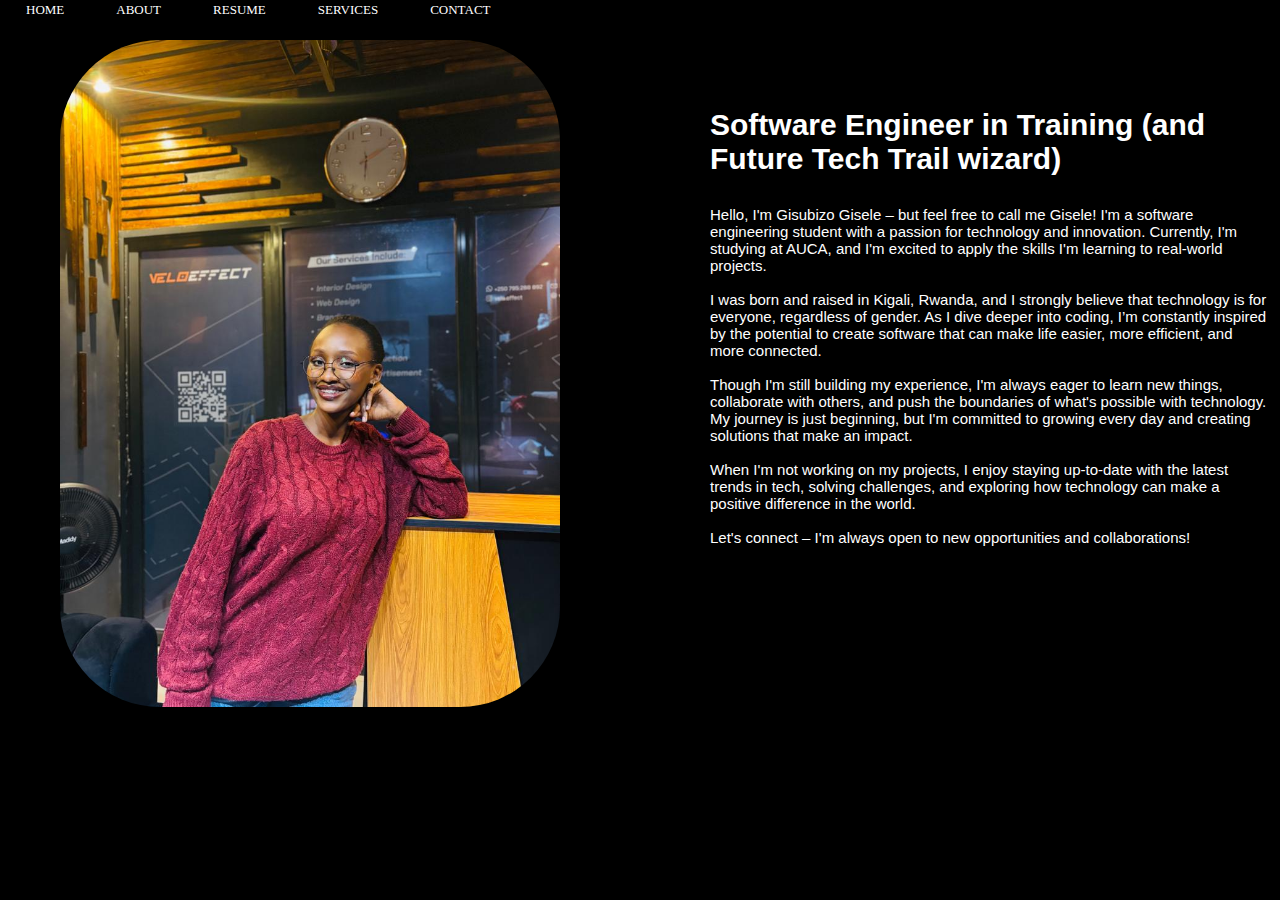
==== about.html @ d88c12ae "First release of my portifolio" ====
<!DOCTYPE html>
<html lang="en">
<head>
    <meta charset="UTF-8">
    <meta name="viewport" content="width=device-width, initial-scale=1.0">
    <title>About page</title>
    <link rel="stylesheet" href="style.css">
</head>
<body class="about-page">
    <section>
<div class="nuv">
    <ul>
        <li><a href="index.html">HOME</a></li>
        <li><a href="about.html">ABOUT</a></li>
        <li><a href="resume.html">RESUME</a></li>
        <li><a href="">SERVICES</a></li>
        <li><a href="">CONTACT</a></li>
    </ul>
</div>
<img src="img/me 33.jpg" alt="">

        <div class="about-content">
            <h1>Software Engineer in Training (and Future Tech Trail wizard)</h1>
            <p>Hello, I'm <strong>Gisubizo Gisele</strong> – but feel free to call me Gisele! I'm a software engineering student with a passion for technology and innovation. Currently, I'm studying at AUCA, and I'm excited to apply the skills I'm learning to real-world projects.</p>
<br>
            <p>I was born and raised in Kigali, Rwanda, and I strongly believe that technology is for everyone, regardless of gender. As I dive deeper into coding, I’m constantly inspired by the potential to create software that can make life easier, more efficient, and more connected.</p>
            <br>
            <p>Though I'm still building my experience, I'm always eager to learn new things, collaborate with others, and push the boundaries of what's possible with technology. My journey is just beginning, but I'm committed to growing every day and creating solutions that make an impact.</p>
            <br>
            <p>When I'm not working on my projects, I enjoy staying up-to-date with the latest trends in tech, solving challenges, and exploring how technology can make a positive difference in the world.</p>
            <br>
            <p>Let's connect – I'm always open to new opportunities and collaborations!</p>
        </div>

    </section>
</body>
</html>
---- style.css ----
.eb-garamond {
  font-family: "EB Garamond", serif;
  font-optical-sizing: auto;
  font-weight:400;
  font-style: italic;
}

*{
    margin: 0;
    padding: 0;
}
.index-page{
    background-color: rgb(0, 0, 0);
    background-image:linear-gradient(rgba(0, 0, 0, 0.5),rgba(0,0,0,0.5),rgba(33, 30, 30, 0.5)),url('me\ 22.jpg') ;
   background-size: cover;
   height: 73.1vh;
   background-position: 15rem;
background-repeat: no-repeat;

}
.round-image {
    width: 150px; /* Adjust to the desired size */
    height: 150px; /* Ensure height and width are equal */
    border-radius: 50%; /* Makes the image round */
    object-fit: cover; /* Ensures the image covers the area without stretching */
    position: absolute;
    top: -0.5px;
    
  }
.icons i{
    margin-bottom: 3rem;
    padding: 1em;
}
.icons p{
    color: #ffffff;
    margin-bottom: 20px;
    margin-left: 15px;
}

.nav{

    margin-top: 10rem;
    padding: 0;

}
.nav ul li {
    padding: 15px; 
 
  }
.nav a{
    text-decoration: none;
    color: #ffffff;
    display: block;
    font-family: 'Times New Roman', Times, serif;
   
    
    font-weight:lighter;
 font-size: small;
    margin-left: 70px;
    
}
.nav ul li i {
    margin-right: 10px; /* Adds space between icon and text */
    font-size: 18px; /* Adjust icon size */
  }
.content{
    color: #ffffff;
    margin-left: 18rem;
    position: relative;
    top: -150px;
}  
.content p{
 font-weight:lighter;
 font-size: small;
 color: rgb(211, 211, 216);
 margin-left: 2rem;
}
.content h1{
    font-weight: bolder;
    font-size:40px;
   
}
















*{
    margin: 0;
    padding: 0;
}

.nuv a{
    color: #fff;
    text-decoration: none;
    padding: 2em;
    font-size: 13px;


}
.nuv ul{
    display: flex;
    text-decoration: none;
    list-style-type: none;
    justify-content: left;
}
.nuv ul li{
    font-family: 'Times New Roman', Times, serif;
}

.about-page{
    background-color: black;
    color: #fff;
    font-family: sans-serif,Arial, Helvetica, sans-serif;

}

.about-content{
    text-align: left;
    padding: 10px;
    margin-left: 700px;
    max-width: 300rem;
    font-size: 15px;
    margin-top: 80px;
    
}
.about-content p{
    font-weight:lighter;
}
.about-content h1{
    margin-bottom: 1em;
    font-size:800;
}

img{
     border-radius: 100px;
    position:absolute;
    top: 40px;
    margin-left: 60px;
    width: 500px;

}





















.resume-page{
    background-color: black;
    color: #fff;
}
.resume img{
    width: 500px;
    height: 240px;
    border-radius: 32px;
   
    object-fit: cover;
    position:absolute;
    top:70px;
    left: -61px;
}
.content-resume{
    font-size: 15px;
    width: 73rem;
    padding:16px;
    margin-top: 20px;
    display: inline-flex;
  
}

.content-resume ul{
    list-style-type: none;
    
}

.r2,r3,r4,r5{
padding: 30px;

}

header{
margin-top: 17rem;
}

.sect1{
margin: 10px;
}
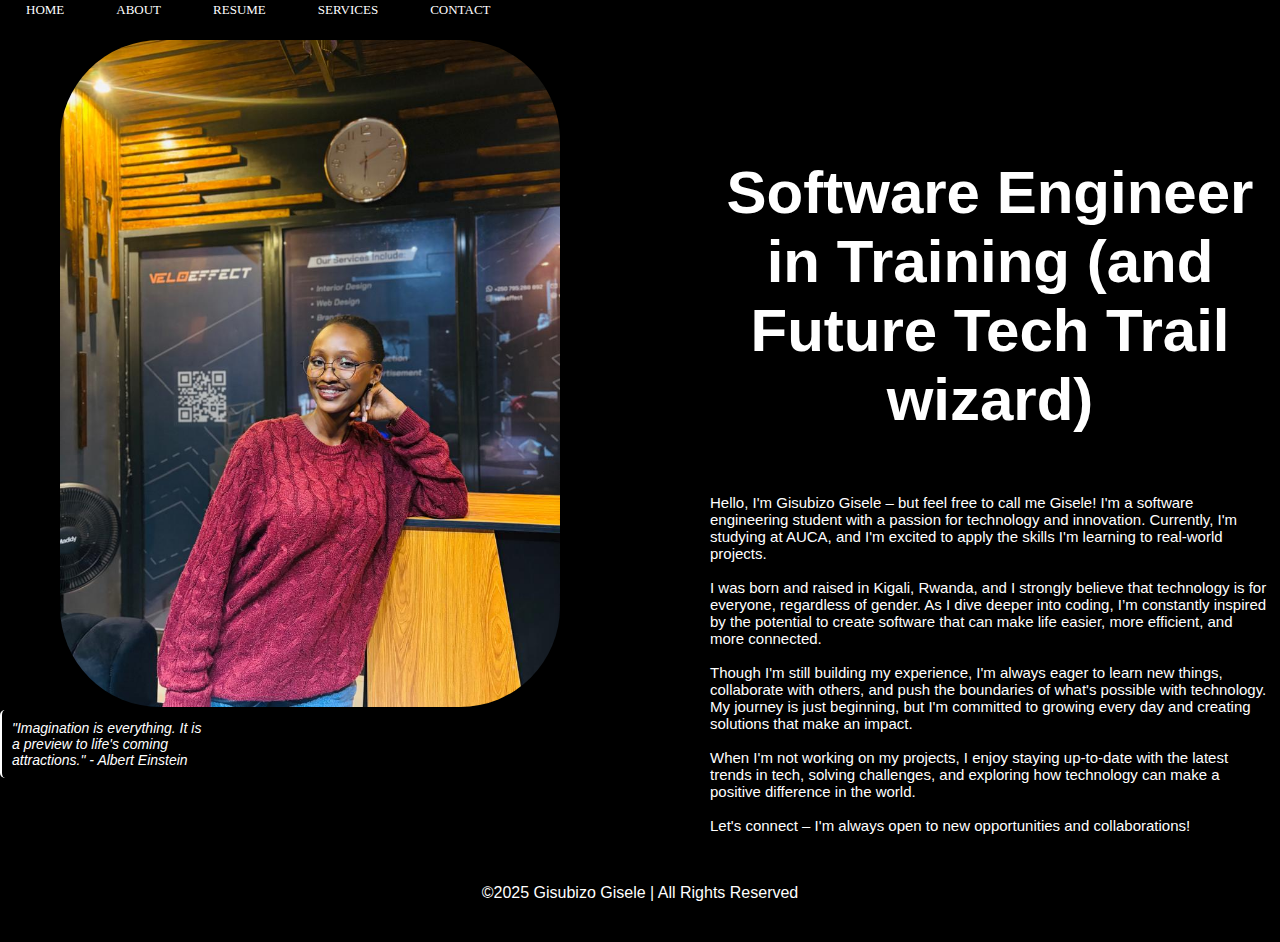
==== commit 7d6ec366: "Second phase of my portifolio website" ====
--- a/about.html
+++ b/about.html
@@ -14,10 +14,15 @@
         <li><a href="about.html">ABOUT</a></li>
         <li><a href="resume.html">RESUME</a></li>
         <li><a href="">SERVICES</a></li>
-        <li><a href="">CONTACT</a></li>
+        <li><a href="contact.html">CONTACT</a></li>
     </ul>
 </div>
 <img src="img/me 33.jpg" alt="">
+
+<blockquote class="quote">
+    "Imagination is everything. It is a preview to life's coming attractions." 
+    <span class="author">- Albert Einstein</span>
+  </blockquote>
 
         <div class="about-content">
             <h1>Software Engineer in Training (and Future Tech Trail wizard)</h1>
@@ -33,5 +38,8 @@
         </div>
 
     </section>
+    <footer>
+        &copy;2025 Gisubizo Gisele | All Rights Reserved
+      </footer>  
 </body>
 </html>--- a/style.css
+++ b/style.css
@@ -14,7 +14,7 @@
     background-color: rgb(0, 0, 0);
     background-image:linear-gradient(rgba(0, 0, 0, 0.5),rgba(0,0,0,0.5),rgba(33, 30, 30, 0.5)),url('me\ 22.jpg') ;
    background-size: cover;
-   height: 73.1vh;
+   height: 86vh;
    background-position: 15rem;
 background-repeat: no-repeat;
 
@@ -68,20 +68,34 @@
     color: #ffffff;
     margin-left: 18rem;
     position: relative;
-    top: -150px;
+    top: -250px;
 }  
 .content p{
  font-weight:lighter;
  font-size: small;
  color: rgb(211, 211, 216);
- margin-left: 2rem;
+ margin-left: 10em;
 }
 .content h1{
     font-weight: bolder;
     font-size:40px;
-   
-}
-
+    margin-right: 12em;
+    
+   
+}
+footer{
+    background-color: black;
+    color: rgb(255, 255, 255);
+    padding: 40px 90px; /* Increase padding to make the footer taller */
+    text-align: center;
+    position: relative;
+    bottom: 0;
+  }
+
+  .footer p {
+    margin: 0;
+    font-size: 16px;
+  }
 
 
 
@@ -126,6 +140,23 @@
     font-family: sans-serif,Arial, Helvetica, sans-serif;
 
 }
+
+.quote {
+    font-size: 14px;
+    justify-content: right;
+    position: absolute;
+    left: -20em;
+    top: 50em;
+    font-style: italic;
+    color: #ffffff;
+    max-width: 200px;
+    margin-top: 10px;
+    margin-left: 20em;
+    padding: 10px;
+    background-color: #000000;
+    border-left: 2.5px solid #ffffff;
+    border-radius: 5px;
+  }
 
 .about-content{
     text-align: left;
@@ -212,4 +243,180 @@
 
 .sect1{
 margin: 10px;
-}+}
+
+
+
+
+
+
+
+
+
+
+
+
+
+
+
+
+
+
+
+*{
+    margin: 0;
+    padding: 0;
+}
+
+body{
+    background-color: black;
+    color: #fff;
+    
+   
+    
+}
+
+.nuv-contact a{
+    color: #fff;
+    text-decoration: none;
+    padding: 2em;
+    font-size: 13px;
+}
+
+.nuv-contact ul{
+    display: flex;
+    text-decoration: none;
+    list-style-type: none;
+    justify-content: left;
+}
+
+
+.nuv-contact{
+    font-family: 'Times New Roman', Times, serif;
+}
+
+.contact-form{
+   justify-content: center;
+   
+   margin-top: 1em;
+    margin-left: 20em;
+        background-color: rgba(0, 0, 0, 0.6);  
+        padding:15px;
+        border-radius: 20px;  
+        border: 6px solid #ccc; 
+        box-shadow: 0 4px 8px rgba(0, 0, 0, 0.4); 
+        width: 500px;
+        text-align: center;   
+        max-height: 150vh;
+    
+}
+
+.contact-form h1{
+
+margin-top:3rem;
+margin-bottom: 10px;
+}
+
+.contact-form input,textarea{
+    
+    width: 70%;           
+    padding: 10px;
+    margin: 10px 0;
+    background-color: rgba(255, 255, 255, 0.2); 
+    color: white;         
+    border: 1px solid #fff; 
+    border-radius: 5px;   
+}
+.contact-form p{
+    color: #fff;
+    font-size: 15px;
+}
+.contact-form p{
+    position: absolute;
+    left: 23em;
+}
+.contact-form button{
+    background-color: #000000; 
+  color: white;               
+  padding: 10px 20px;
+  border: none;
+  border-radius: 5px;
+  cursor: pointer;
+  width: 100%;
+  margin-top: 10px;
+}
+
+.contact-form button:hover {
+    color: black;
+    background-color: #ffffff; 
+  }
+
+
+
+
+
+
+
+  *{
+    margin: 0;
+    padding: 0;
+}
+
+.service{
+    background-image:linear-gradient(rgba(0, 0, 0, 0.6),rgba(0,0,0,0.6),rgba(33, 30, 30, 0.6)),url('img/port.jpg') ;
+    color: #fff;
+    
+   
+    
+}
+
+.nuv-services a{
+    color: #fff;
+    text-decoration: none;
+    padding: 2em;
+    font-size: 13px;
+}
+
+.nuv-services ul{
+    display: flex;
+    text-decoration: none;
+    list-style-type: none;
+    justify-content: left;
+}
+
+
+.nuv-services{
+    font-family: 'Times New Roman', Times, serif;
+}
+
+h1{
+    margin-top: 50px;
+    text-align: center;
+    font-size: 60px;
+
+}
+
+.service-content{
+    margin-top: 50px;
+    display: flex;
+    padding: 30px;
+    justify-content: space-between;
+    gap: 20px;
+    padding: 40px;
+}
+
+.service-box{
+    background-color: rgba(80, 78, 78, 0.5); /* Semi-transparent background */
+    color: white; /* Text color for contrast */
+    padding: 20px;
+    border-radius: 10px;
+    width: 30%;
+    border: 5px solid rgb(0, 0, 0);
+    box-shadow: 0 4px 8px rgba(0, 0, 0, 0.2); /* Light shadow for depth */
+    transition: transform 0.3s ease;
+}
+.service-box h3{
+margin: 20px;
+font-size: 25px;
+}
+
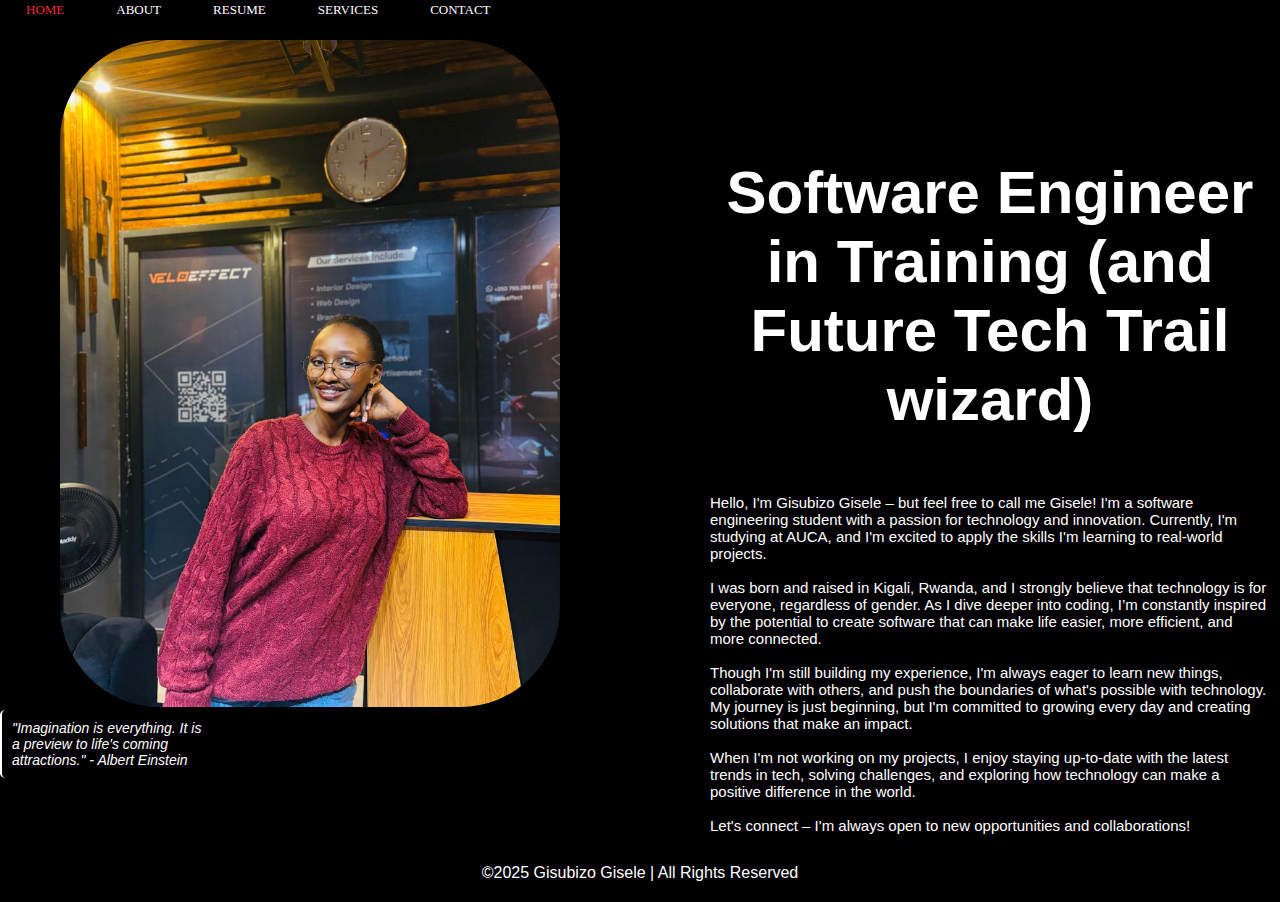
==== commit a45c36a8: "another round of modification" ====
--- a/about.html
+++ b/about.html
@@ -13,7 +13,7 @@
         <li><a href="index.html">HOME</a></li>
         <li><a href="about.html">ABOUT</a></li>
         <li><a href="resume.html">RESUME</a></li>
-        <li><a href="">SERVICES</a></li>
+        <li><a href="services.html">SERVICES</a></li>
         <li><a href="contact.html">CONTACT</a></li>
     </ul>
 </div>
--- a/style.css
+++ b/style.css
@@ -9,25 +9,43 @@
 *{
     margin: 0;
     padding: 0;
+  
+   
 }
 .index-page{
     background-color: rgb(0, 0, 0);
     background-image:linear-gradient(rgba(0, 0, 0, 0.5),rgba(0,0,0,0.5),rgba(33, 30, 30, 0.5)),url('me\ 22.jpg') ;
    background-size: cover;
-   height: 86vh;
-   background-position: 15rem;
+   height: 130vh;
+   background-position: 13rem;
 background-repeat: no-repeat;
 
 }
 .round-image {
-    width: 150px; /* Adjust to the desired size */
-    height: 150px; /* Ensure height and width are equal */
-    border-radius: 50%; /* Makes the image round */
-    object-fit: cover; /* Ensures the image covers the area without stretching */
+    width: 130px; 
+    border-radius: 50%; 
+    object-fit: cover; 
     position: absolute;
     top: -0.5px;
-    
-  }
+    margin-left: 5.5px;
+    
+  }
+
+  .icons-top{
+    
+    display:flex;
+    margin-top: 13px;
+    padding-left: 28em;
+    width: 10em;
+    text-align: center;
+    text-indent: 20px;
+    height:2em ;
+    transition:background-color 0.3s, color 0.3s; ;
+   
+  }
+
+  
+
 .icons i{
     margin-bottom: 3rem;
     padding: 1em;
@@ -38,6 +56,7 @@
     margin-left: 15px;
 }
 
+
 .nav{
 
     margin-top: 10rem;
@@ -59,16 +78,36 @@
  font-size: small;
     margin-left: 70px;
     
-}
+    
+}
+
+.nav ul li a {
+    text-decoration: none;
+    color: #fff; 
+    padding: 10px 20px;
+    display: block;
+    background-color: transparent; 
+    transition: background-color 0.3s, color 0.3s;
+}
+
+.nav ul li a:hover {
+   
+    color: #ed2b2b;
+    
+}
+
 .nav ul li i {
-    margin-right: 10px; /* Adds space between icon and text */
-    font-size: 18px; /* Adjust icon size */
-  }
+    margin-right: 10px; 
+    font-size: 18px; 
+  
+  }
+
+  
 .content{
     color: #ffffff;
     margin-left: 18rem;
     position: relative;
-    top: -250px;
+    top: -100rem;
 }  
 .content p{
  font-weight:lighter;
@@ -76,6 +115,13 @@
  color: rgb(211, 211, 216);
  margin-left: 10em;
 }
+.content h1::first-letter{
+    font-size: 3em;
+    font-weight: bold;
+    color: #ffffff;
+    text-shadow: 10px 10px 5px rgba(255, 25, 0, 0.671);
+}
+
 .content h1{
     font-weight: bolder;
     font-size:40px;
@@ -83,10 +129,20 @@
     
    
 }
+
+.content h6{
+    color: rgb(0, 0, 0);
+    font-family: 'Times New Roman', Times, serif;
+    margin-left:10em ;
+    margin-top: 5em;
+
+}
+
+
 footer{
     background-color: black;
     color: rgb(255, 255, 255);
-    padding: 40px 90px; /* Increase padding to make the footer taller */
+    padding: 20px 50px; 
     text-align: center;
     position: relative;
     bottom: 0;
@@ -131,7 +187,15 @@
     justify-content: left;
 }
 .nuv ul li{
+   
     font-family: 'Times New Roman', Times, serif;
+    transition:  color 0.3s;
+}
+
+.nuv ul li a:hover {
+   
+    color: #ed2b2b; 
+    
 }
 
 .about-page{
@@ -281,18 +345,27 @@
     text-decoration: none;
     padding: 2em;
     font-size: 13px;
-}
+    transition: background-color 0.3s, color 0.3s;
+}
+
 
 .nuv-contact ul{
     display: flex;
     text-decoration: none;
     list-style-type: none;
     justify-content: left;
-}
-
+   
+}
 
 .nuv-contact{
     font-family: 'Times New Roman', Times, serif;
+}
+
+
+.nuv-contact ul li a:hover {
+   
+    color: #ed2b2b; 
+    
 }
 
 .contact-form{
@@ -375,6 +448,12 @@
     text-decoration: none;
     padding: 2em;
     font-size: 13px;
+    transition: background-color 0.3s, color 0.3s;
+}
+
+.nuv-services ul li a:hover {
+   
+    color: #ed2b2b; 
 }
 
 .nuv-services ul{
@@ -393,6 +472,7 @@
     margin-top: 50px;
     text-align: center;
     font-size: 60px;
+    text-decoration: dashed 2px solid red;
 
 }
 
@@ -406,13 +486,13 @@
 }
 
 .service-box{
-    background-color: rgba(80, 78, 78, 0.5); /* Semi-transparent background */
-    color: white; /* Text color for contrast */
+    background-color: rgba(80, 78, 78, 0.5); 
+    color: white; 
     padding: 20px;
     border-radius: 10px;
     width: 30%;
     border: 5px solid rgb(0, 0, 0);
-    box-shadow: 0 4px 8px rgba(0, 0, 0, 0.2); /* Light shadow for depth */
+    box-shadow: 0 4px 8px rgba(0, 0, 0, 0.2); 
     transition: transform 0.3s ease;
 }
 .service-box h3{
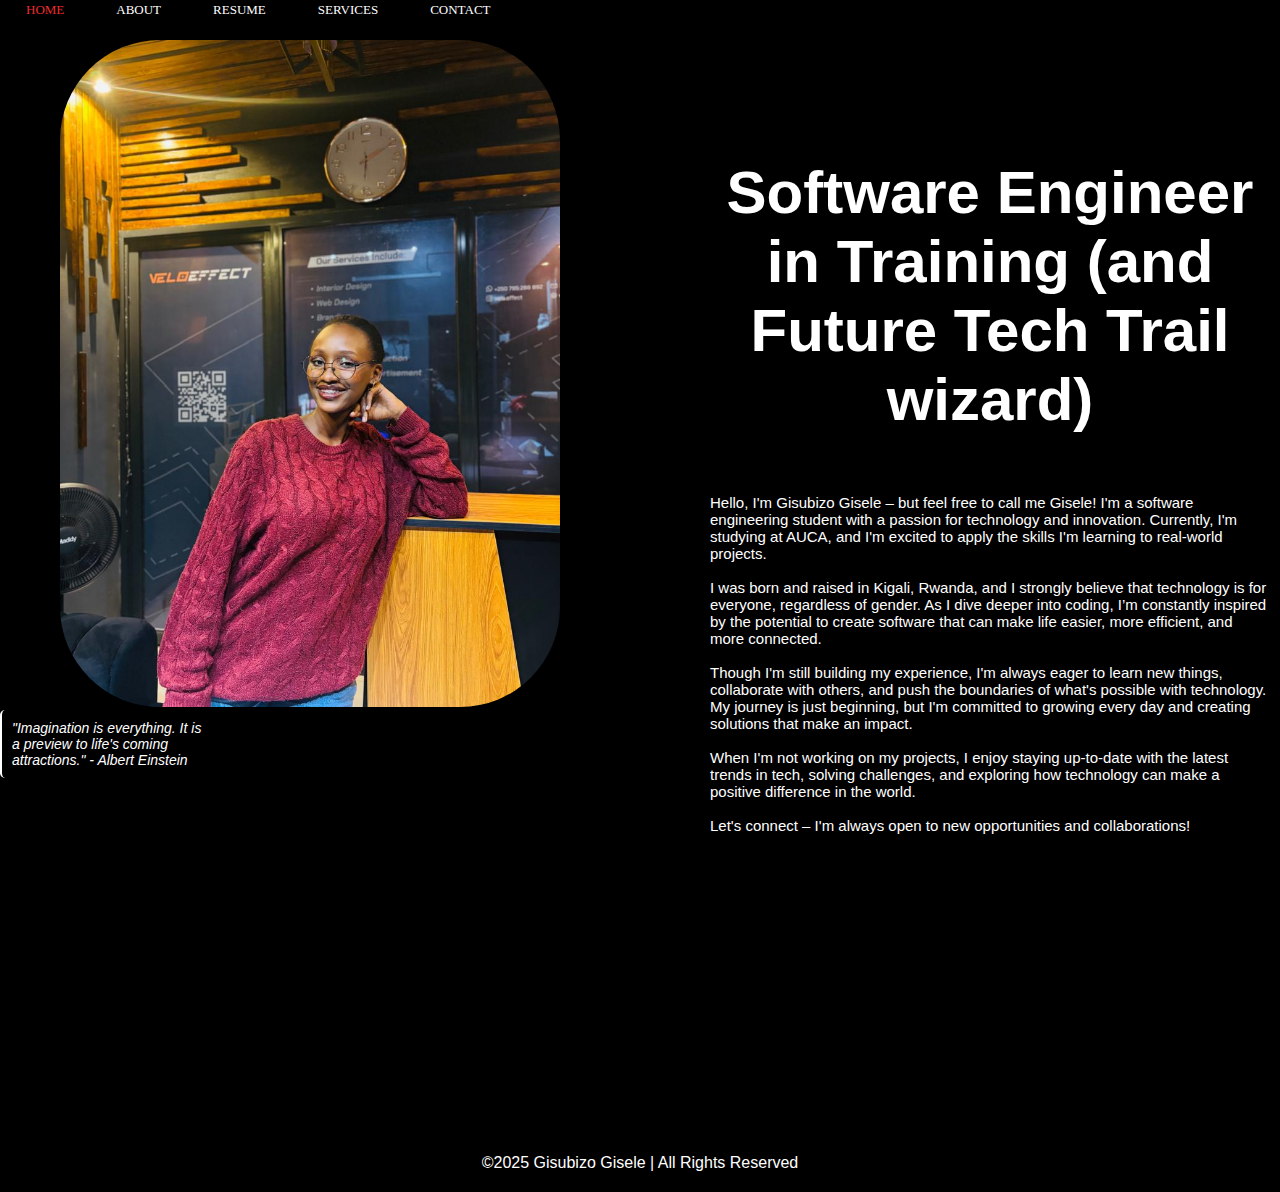
==== commit 8531df00: "making responsive change to my website" ====
--- a/about.html
+++ b/about.html
@@ -17,7 +17,7 @@
         <li><a href="contact.html">CONTACT</a></li>
     </ul>
 </div>
-<img src="img/me 33.jpg" alt="">
+<img src="img/me 33.jpg" alt="owners' image">
 
 <blockquote class="quote">
     "Imagination is everything. It is a preview to life's coming attractions." 
--- a/style.css
+++ b/style.css
@@ -9,6 +9,8 @@
 *{
     margin: 0;
     padding: 0;
+   
+
   
    
 }
@@ -17,12 +19,14 @@
     background-image:linear-gradient(rgba(0, 0, 0, 0.5),rgba(0,0,0,0.5),rgba(33, 30, 30, 0.5)),url('me\ 22.jpg') ;
    background-size: cover;
    height: 130vh;
-   background-position: 13rem;
+   background-position: 15rem;
 background-repeat: no-repeat;
 
+
 }
 .round-image {
-    width: 130px; 
+    width: 150px;
+    height: 150px; 
     border-radius: 50%; 
     object-fit: cover; 
     position: absolute;
@@ -103,69 +107,386 @@
   }
 
   
-.content{
+  .content {
+    padding: 10px;
+  margin-left: 20em;
+  position: absolute;
+  top: 20em;
+  color: #ffffff;
+}
+
+.content h1 {
+    font-size: 4em;
+
+    display: inline-block;
+}
+
+.content p{
+font-size: 14px;
+color: #f5f1f1;
+}
+
+.content h1::first-letter{
+    font-size: 1.5em; 
+    color: #ffffff; 
+    text-shadow: 7px 7px 10px rgba(255, 25, 25, 0.7); 
+}
+
+.content p {
+    font-size: 1.2em;
     color: #ffffff;
-    margin-left: 18rem;
-    position: relative;
-    top: -100rem;
-}  
-.content p{
- font-weight:lighter;
- font-size: small;
- color: rgb(211, 211, 216);
- margin-left: 10em;
-}
-.content h1::first-letter{
-    font-size: 3em;
-    font-weight: bold;
+    margin-top: 10px;
+}
+
+
+
+
+
+footer {
+  background-color: black;
+  color:white;
+  padding: 20px 50px;
+  text-align: center; 
+ margin-top: 290px;
+}
+
+.footer-icons-top{
+  display: flex;
+  justify-content: flex-start; /* Align icons to the left */
+  gap: 20px; /* Space between icons */
+  padding: 10px 0;
+  justify-content: center; /* This will center the icons on mobile */
+}
+
+.footer-icons-top i {
+  font-size: 2rem; /* Icon size */
+  color: white;
+  cursor: pointer;
+  transition: color 0.3s ease;
+}
+
+.footer-icons-top i:hover {
+  color: #ed2b2b; /* Hover effect: change color */
+}
+
+
+
+/*-------home----*/
+
+@media (max-width: 480px) {
+    /* Styles for small mobile devices */
+    *{
+      margin: 0;
+      padding: 0;
+     
+  
+    
+     
+  }
+  .index-page{
+      background-color: rgb(0, 0, 0);
+      background-image:linear-gradient(rgba(0, 0, 0, 0.5),rgba(0,0,0,0.5),rgba(33, 30, 30, 0.5)),url('me\ 22.jpg') ;
+     background-size: cover;
+     height: 130vh;
+     background-position: 8rem;
+  background-repeat: no-repeat;
+  
+  
+  }
+  .round-image {
+      width: 50px;
+      height: 500px; 
+      border-radius: 50%; 
+      object-fit: cover; 
+      position: absolute;
+      top: -0.2px;
+      margin-left: 2.5px;
+      
+    }
+  
+    .icons-top{
+      
+      display:flex;
+      margin-top: 6px;
+      padding-left: 13em;
+      width: 5em;
+      text-align: center;
+      text-indent: 10px;
+      height:1em ;
+      transition:background-color 0.3s, color 0.3s; ;
+     
+    }
+  
+    
+  
+  .icons i{
+      margin-bottom: 1rem;
+      padding: 0.5em;
+  }
+  .icons p{
+      color: #ffffff;
+      margin-bottom: 1%;
+      margin-left: 7px;
+  }
+  
+  
+  .nav{
+  
+      margin-top: 5rem;
+      padding: 0;
+  
+  }
+  .nav ul li {
+      padding: 7px; 
+   
+    }
+  .nav a{
+      text-decoration: none;
+      color: #ffffff;
+      display: block;
+      font-family: 'Times New Roman', Times, serif;
+     
+      
+      font-weight:lighter;
+   font-size: small;
+      margin-left: 20px;
+      
+      
+  }
+  
+  .nav ul li a {
+      text-decoration: none;
+      color: #fff; 
+      padding: 3px 7px;
+      display: block;
+      background-color: transparent; 
+      transition: background-color 0.3s, color 0.3s;
+  }
+  
+  .nav ul li a:hover {
+     
+      color: #ed2b2b;
+      
+  }
+  
+  .nav ul li i {
+      margin-right: 5px; 
+      font-size: 8px; 
+    
+    }
+  
+    
+    .content {
+      padding: 5px;
+    margin-left: 10em;
+    position: absolute;
+    top: 10em;
     color: #ffffff;
-    text-shadow: 10px 10px 5px rgba(255, 25, 0, 0.671);
-}
-
-.content h1{
-    font-weight: bolder;
-    font-size:40px;
-    margin-right: 12em;
-    
-   
-}
-
-.content h6{
-    color: rgb(0, 0, 0);
-    font-family: 'Times New Roman', Times, serif;
-    margin-left:10em ;
-    margin-top: 5em;
-
-}
-
-
-footer{
+  }
+  
+  .content h1 {
+      font-size: 2em;
+  
+      display: inline-block;
+  }
+  
+  .content p{
+  font-size: 7px;
+  color: #f5f1f1;
+  }
+  
+  .content h1::first-letter{
+      font-size: 0.5em; 
+      color: #ffffff; 
+      text-shadow: 7px 7px 10px rgba(255, 25, 25, 0.7); 
+  }
+  
+  .content p {
+      font-size: 0.5em;
+      color: #ffffff;
+      margin-top: 10px;
+  }
+  
+  
+  
+  
+  
+  footer {
     background-color: black;
-    color: rgb(255, 255, 255);
-    padding: 20px 50px; 
-    text-align: center;
-    position: relative;
-    bottom: 0;
-  }
-
-  .footer p {
-    margin: 0;
-    font-size: 16px;
-  }
-
-
-
-
-
-
-
-
-
-
-
-
-
-
+    color:white;
+    padding: 10px 20px;
+    text-align: center; 
+   margin-top: 300px;
+  }
+  
+  .footer-icons-top{
+    display: flex;
+    justify-content: flex-start; /* Align icons to the left */
+    gap: 5px; /* Space between icons */
+    padding: 6px 0;
+    justify-content: center; /* This will center the icons on mobile */
+  }
+  
+  .footer-icons-top i {
+    font-size: 1rem; /* Icon size */
+    color: white;
+    cursor: pointer;
+    transition: color 0.3s ease;
+  }
+  }
+  
+  @media (max-width: 768px) {
+    /* Styles for mobile devices */
+    .index-page{
+      height: 110vh;  
+      background-position: center center;  
+      
+      background-color: rgb(0, 0, 0);
+      background-image:linear-gradient(rgba(0, 0, 0, 0.5),rgba(0,0,0,0.5),rgba(33, 30, 30, 0.5)),url('me\ 22.jpg') ;
+     background-size: cover;
+    
+  background-repeat: no-repeat;
+  
+     }
+     .round-image {
+      width: 100px;
+      height: 100px; 
+      border-radius: 50%; 
+      object-fit: cover; 
+      position: absolute;
+      
+      margin-left: 1px;
+      
+    }
+  
+    .icons-top{
+      
+      display:flex;
+      margin-top: 10px;
+      padding-left: 20em;
+      width: 6em;
+      text-align: center;
+      text-indent: 20px;
+      height:2em ;
+      transition:background-color 0.3s, color 0.3s; ;
+     
+    }
+  
+    
+  
+  .icons i{
+      margin-bottom: 1rem;
+      padding: 0.5em;
+  }
+  .icons p{
+      color: #ffffff;
+      margin-bottom: 15%;
+      margin-left: 10px;
+  }
+  
+  
+  .nav{
+  
+      margin-top: 6rem;
+      padding: 0;
+  
+  }
+  .nav ul li {
+      padding: 10px; 
+   
+    }
+  .nav a{
+      text-decoration: none;
+      color: #ffffff;
+      display: block;
+      font-family: 'Times New Roman', Times, serif;
+     
+      
+      font-weight:lighter;
+   font-size: small;
+      margin-left: 40px;
+      
+      
+  }
+  
+  .nav ul li a {
+      text-decoration: none;
+      color: #fff; 
+      padding: 5px 10px;
+      display: block;
+      background-color: transparent; 
+      transition: background-color 0.3s, color 0.3s;
+  }
+  
+  .nav ul li a:hover {
+     
+      color: #ed2b2b;
+      
+  }
+  
+  .nav ul li i {
+      margin-right: 5px; 
+      font-size: 12px; 
+    
+    }
+  
+    
+    .content {
+      padding: 5px;
+    margin-left: 10em;
+    position: absolute;
+    top: 10em;
+    color: #ffffff;
+  }
+  
+  .content h1 {
+      font-size: 2em;
+  
+      display: inline-block;
+  }
+  
+  .content p{
+  font-size: 20px;
+  color: #f5f1f1;
+  }
+  
+  .content h1::first-letter{
+      font-size: 1.5em; 
+      color: #ffffff; 
+      text-shadow: 7px 7px 10px rgba(255, 25, 25, 0.7); 
+  }
+  
+  .content p {
+      font-size: 1em;
+      color: #ffffff;
+      margin-top: 5px;
+  }
+  footer {
+      padding: 5px 5px; 
+      margin-left: -10rem;
+      margin-top: 300px;
+      
+    }
+  
+  footer{
+      font-size: 12.5px;
+  }
+    .icons-top {
+      justify-content: flex-start; /* Center the icons on smaller screens */
+      gap: 0.5px;
+       /* Reduce space between icons on smaller screens */
+    }
+  
+    .icons-top i {
+      font-size: 0.9rem; /* Reduce icon size for mobile */
+     
+    }
+  }
+  
+  
+  
+  
+  
 
 *{
     margin: 0;
@@ -247,7 +568,176 @@
     width: 500px;
 
 }
-
+@media (max-width: 480px) {
+    /* Styles for small mobile devices */
+    *{
+        margin: 0;
+        padding: 0;
+    }
+    .about-page{
+       
+        height: 40px;
+        display:inline-block;
+    }
+    
+    .nuv a{
+        color: #fff;
+        text-decoration: none;
+        padding: 1em;
+        font-size: 1px;
+    
+    
+    }
+    .nuv ul{
+        display: flex;
+        text-decoration: none;
+        list-style-type: none;
+        justify-content: left;
+    }
+    .nuv ul li{
+       
+        font-family: 'Times New Roman', Times, serif;
+        transition:  color 0.3s;
+    }
+    
+    .nuv ul li a:hover {
+       
+        color: #ed2b2b; 
+        
+    }
+    
+    .about-page{
+        background-color: black;
+        color: #fff;
+        font-family: sans-serif,Arial, Helvetica, sans-serif;
+    
+    }
+    
+    .quote {
+        font-size: 15px;
+        justify-content: right;
+        position: absolute;
+        left: -10em;
+        bottom: -10em;
+        font-style: italic;
+        color: #ffffff;
+        max-width: 100px;
+        margin-top: 5px;
+        margin-left: 10em;
+        padding: 5px;
+        background-color: #000000;
+        border-left: 2.5px solid #ffffff;
+        border-radius: 5px;
+      }
+    
+    .about-content{
+        text-align: left;
+        padding: 10px;
+        margin-left: 700px;
+        max-width: 300rem;
+        font-size: 17px;
+        margin-top: 80px;
+        
+    }
+    .about-content p{
+        font-weight:lighter;
+    }
+    .about-content h1{
+        margin-bottom: 1em;
+        font-size:800;
+    }
+    
+    img{
+         border-radius: 100px;
+        position:absolute;
+        top: 40px;
+        margin-left: 60px;
+        width: 500px;
+    
+    }
+}
+@media (max-width: 768px) {
+    .nuv a{
+        color: #fff;
+        text-decoration: none;
+        padding: 0.5em;
+        font-size: 20px;
+    
+    
+    }
+    .nuv ul{
+        display: flex;
+        text-decoration: none;
+        list-style-type: none;
+        justify-content: left;
+    }
+    .nuv ul li{
+       
+        font-family: 'Times New Roman', Times, serif;
+        transition:  color 0.3s;
+    }
+    
+    .nuv ul li a:hover {
+       
+        color: #ed2b2b; 
+        
+    }
+    
+    .about-page{
+        background-color: black;
+        color: #fff;
+        font-family: sans-serif,Arial, Helvetica, sans-serif;
+    
+    }
+    
+    .quote {
+        font-size: 7px;
+        justify-content: right;
+        position: absolute;
+        left: -10em;
+        bottom: 25em;
+        font-style: italic;
+        color: #ffffff;
+        max-width: 100px;
+        margin-top: 5px;
+        margin-left: 10em;
+        padding: 5px;
+        background-color: #000000;
+        border-left: 1px solid #ffffff;
+        border-radius: 2.5px;
+      }
+    
+    .about-content{
+
+        padding: 10px;
+        margin-left: 350px;
+        max-width: 300rem;
+        font-size: 7px;
+        margin-top: 40px;
+        
+    }
+    .about-content p{
+        font-weight:lighter;
+        display: flex;
+    
+        font-size: 13px;
+        
+    }
+    .about-content h1{
+        margin-bottom: 0.2em;
+        font-size:30px;
+    }
+    
+    img{
+         border-radius: 50px;
+        position:absolute;
+        top: 20px;
+        margin-left: 30px;
+        width: 250px;
+    
+    }
+
+}
 
 
 
@@ -309,7 +799,52 @@
 margin: 10px;
 }
 
-
+@media (max-width: 480px) {
+    /* Styles for small mobile devices */
+    .resume-page{
+        background-color: black;
+        color: #fff;
+    
+        overflow: hidden;
+        margin-bottom: 1px;
+    }
+    .resume img{
+        width: 250px;
+        height: 120px;
+        border-radius: 16px;
+       
+        object-fit: cover;
+        position:absolute;
+        top:35px;
+        left: -31px;
+    }
+    .content-resume{
+        font-size: 8px;
+        width: 36rem;
+        padding:8px;
+        margin-top: 10px;
+        display: inline-flex;
+      
+    }
+    
+    .content-resume ul{
+        list-style-type: none;
+        
+    }
+    
+    .r2,r3,r4,r5{
+    padding: 15px;
+    
+    }
+    
+    header{
+    margin-top: 8rem;
+    }
+    
+    .sect1{
+    margin: 5px;
+    }
+}
 
 
 
